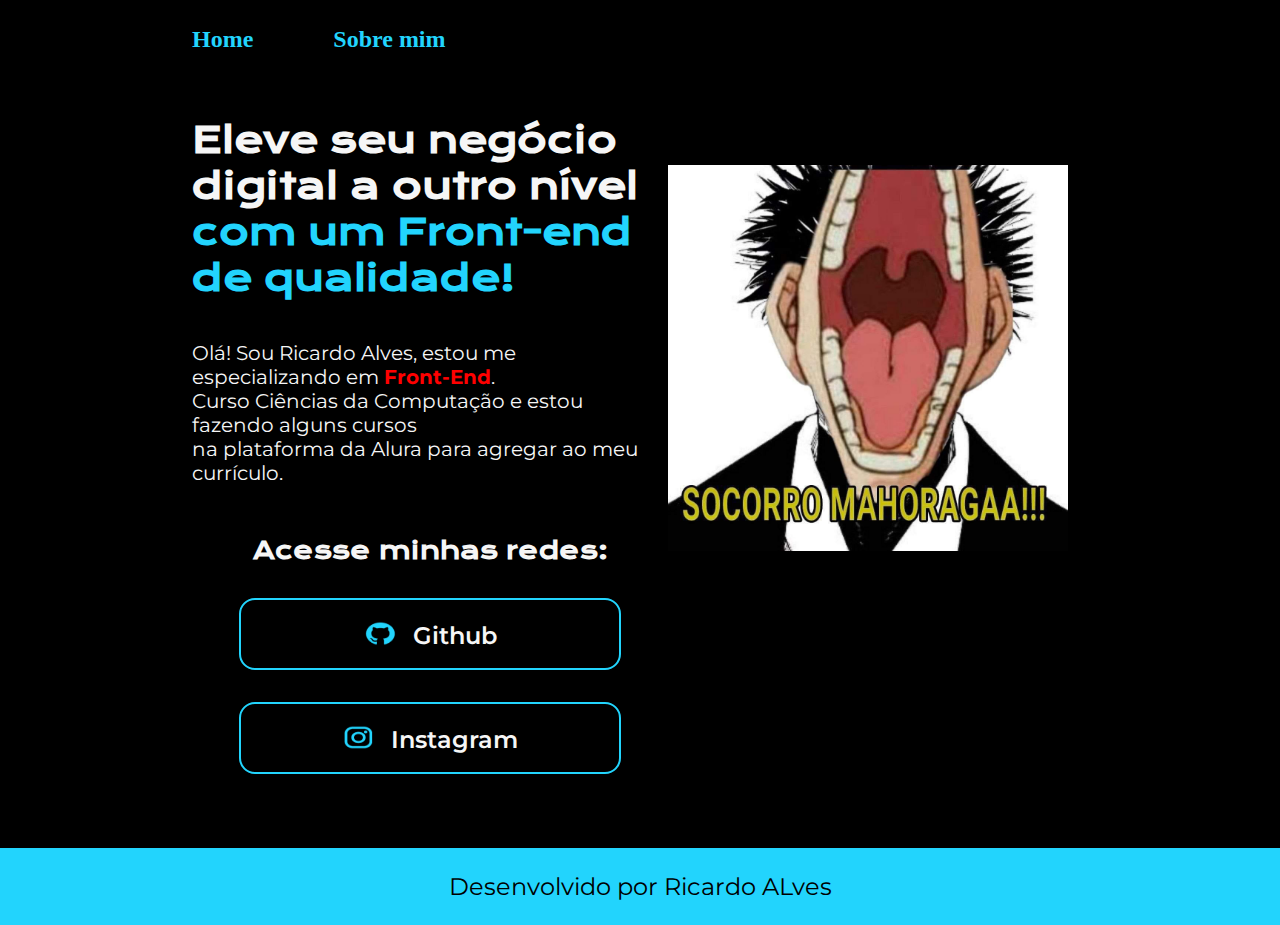
==== portifolio/index.html @ dfb127dc "Primeiro commit do projeto" ====
<!DOCTYPE html>
<html lang="pt-br">
<head>
    <meta charset="UTF-8">
    <meta name="viewport" content="width=device-width, initial-scale=1.0">
    <title>Portfolio</title>
    <link rel="stylesheet" href="./styles/style.css">
</head>
<body>
    <header class="cabecalho">
        <nav class="cabecalho__menu">
            <a class="cabecalho__menu__link" href="index.html">Home</a> 
            <a class="cabecalho__menu__link" href="about.html">Sobre mim</a>
        </nav>
    </header>
    <main class="apresentacao">
        <section class="apresentacao__conteudo">
            <h1 class="apresentacao__conteudo__titulo"> Eleve seu negócio digital a outro nível <strong class="titulo-destaque">com um Front-end de qualidade!</strong></h1>
            <p class="apresentacao__conteudo__texto">Olá! Sou Ricardo Alves, estou me especializando em <strong class="competencias">Front-End</strong>.<br> Curso Ciências da Computação e estou fazendo alguns cursos <br> na plataforma da Alura para agregar ao meu currículo.</p>
            <div class="apresentacao__links">
                <h2 class="apresentacao__links__subtitulos"> Acesse minhas redes: </h2>
                <a class="apresentacao__links__link" href="https://github.com/RicardoJrn1">
                    <img src=".vscode\assets\github.png">
                    Github</a>
                <a class="apresentacao__links__link" href="https://www.instagram.com/ricardjrn/">
                    <img src=".vscode\assets\instagram.png">
                    Instagram</a>
            </div>
        </section>
        <img class="apresentacao__imagem" src=".vscode\assets\salveme.jpg" alt="SALVE-ME MAHORAGA">
    </main>
    <footer class="rodape">
        <p>Desenvolvido por Ricardo ALves</p>
    </footer>
</body>
</html>
---- portifolio/styles/style.css ----
@import url('https://fonts.googleapis.com/css2?family=Krona+One&family=Montserrat:wght@400;600&display=swap');

.cabecalho {
    padding: 2% 0% 0% 15%;
}

.cabecalho__menu {
    display: flex;
    gap: 80px;
}

.cabecalho__menu__link {
    font-family: 'Montserrat' sans-serif;
    font-size: 24px;
    font-weight: 600;
    color: #22d4fd;
    text-decoration: none;
}

.cabecalho__menu__link:hover {
    color: #13687b;
    }

* {
    margin: 0;
    padding: 0;
}

body {
    box-sizing: border-box;
    background-color: black;
    color: #f6f6f6;
}

.titulo-destaque {
    color: #22d4fd;
}

.competencias {
    color: red;
}

.apresentacao__conteudo__titulo {
    font-size: 36px;
    font-family: "Krona One", sans-serif;
}

.apresentacao__conteudo__texto {
    font-size: 20px;
    font-family: "Montserrat", sans-serif;
}

.apresentacao {
    padding: 5% 15%;
    display: flex;
    align-items: center;
    justify-content: space-between;
}

.apresentacao__conteudo {
    width: 615px;
    display: flex;
    flex-direction: column;
    gap: 40px;
}

.apresentacao__links__subtitulos {
    font-family: "Krona One", sans-serif;
    font-size: 24px;
}

.apresentacao__links {
    display: flex;
    flex-direction: column;
    justify-content: space-between;
    padding: 10px 20px;
    align-items: center;
    gap: 32px;
}

.apresentacao__links__link {
    display: flex;
    justify-content: center;
    gap: 16px;
    width: 378px;
    height: 25px;
    text-align: center;
    gap: 16px;
    border-radius: 16px;
    font-size: 24px;
    font-weight: 600;
    padding: 21.5px 0;
    text-decoration: none;
    color: #f6f6f6;
    font-family: "Montserrat", sans-serif;
    border: 2px solid #22d4fd;
}

.apresentacao__links__link:hover {
    background-color: #272727;
    transition: all .3s ease-in-out;
    cursor: pointer;
}

.apresentacao__imagem {
   width: 400px;
   height: auto;
   margin-right: 20px;
   margin-top: -185px;
}

.rodape {
    padding: 24px;
    color: #000000;
    background-color: #22d4fd;
    text-align: center;
    font-family: 'Montserrat', sans-serif;
    font-size: 24px;
    font-weight: 400;
}
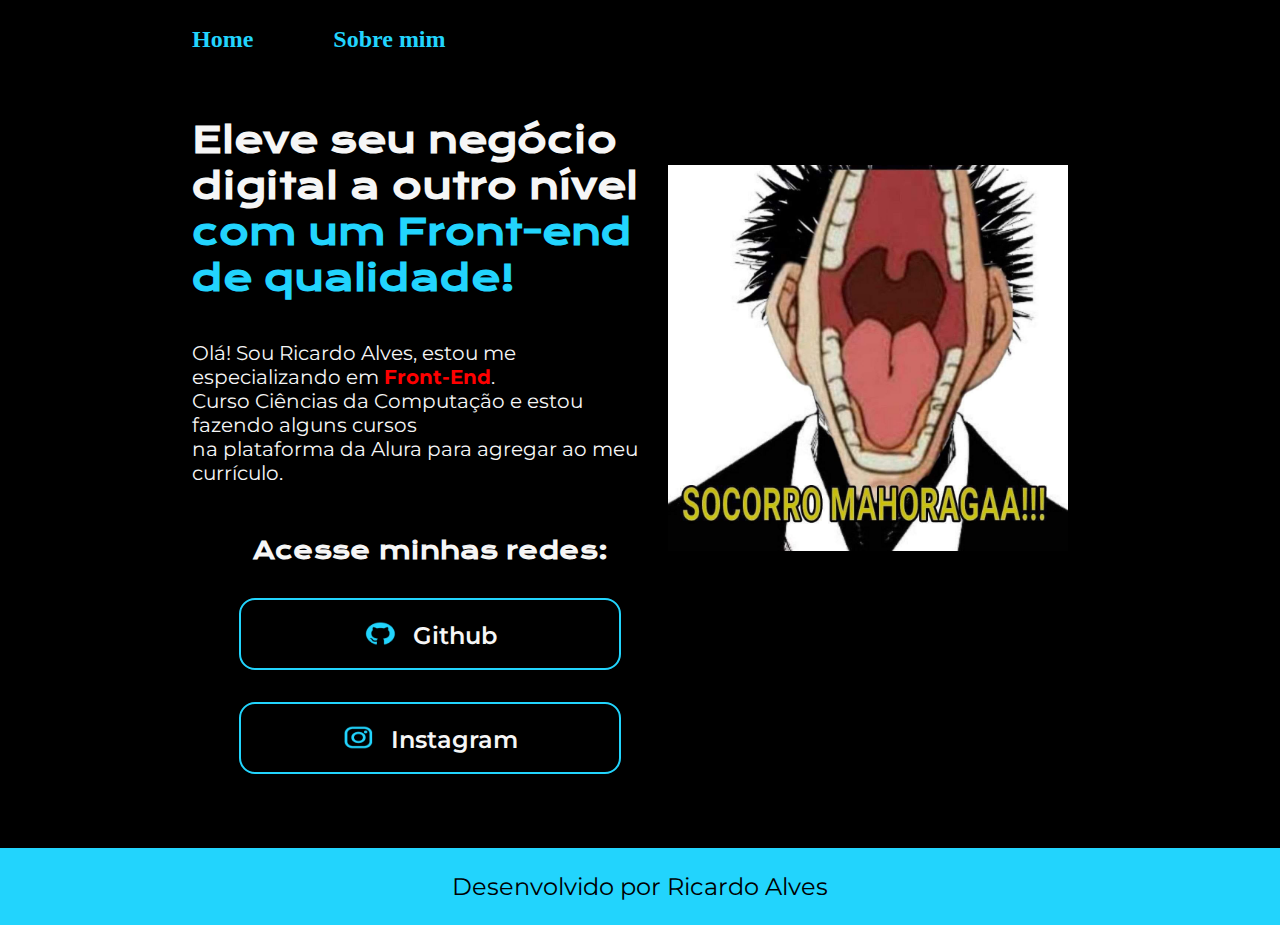
==== commit f904c085: "Atualização do portfolio" ====
--- a/portifolio/index.html
+++ b/portifolio/index.html
@@ -27,10 +27,10 @@
                     Instagram</a>
             </div>
         </section>
-        <img class="apresentacao__imagem" src=".vscode\assets\salveme.jpg" alt="SALVE-ME MAHORAGA">
+        <img class="apresentacao__imagem" src=".vscode/assets/salveme.jpg" alt="SALVE-ME MAHORAGA">
     </main>
     <footer class="rodape">
-        <p>Desenvolvido por Ricardo ALves</p>
+        <p>Desenvolvido por Ricardo Alves</p>
     </footer>
 </body>
 </html>--- a/portifolio/styles/style.css
+++ b/portifolio/styles/style.css
@@ -117,4 +117,10 @@
     font-family: 'Montserrat', sans-serif;
     font-size: 24px;
     font-weight: 400;
+}
+
+.apresentacao__imagem__about {
+    display: flex;
+    justify-content: space-around;
+    width: 400px;
 }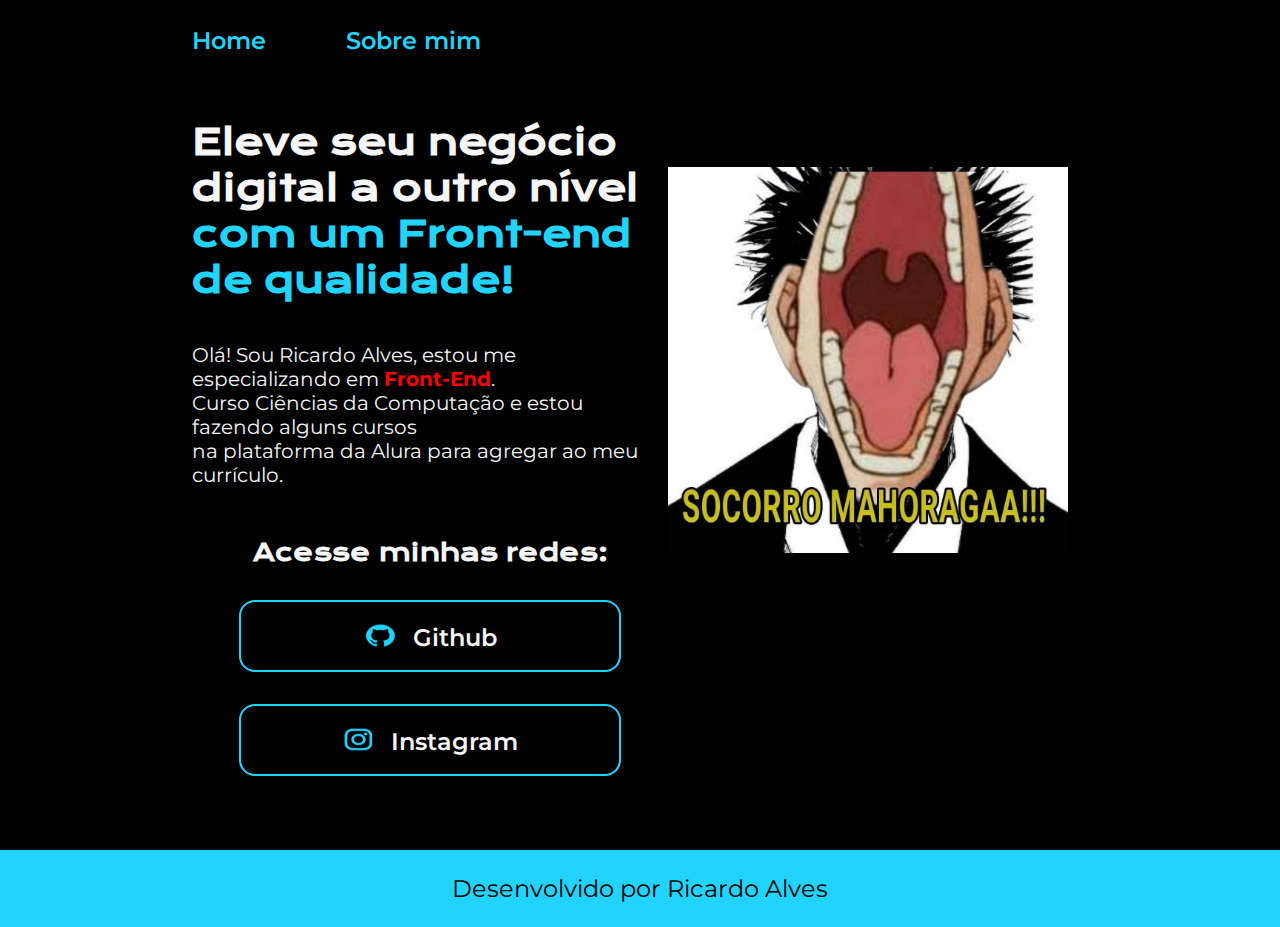
==== commit f0eec1c1: "Atualização" ====
--- a/portifolio/index.html
+++ b/portifolio/index.html
@@ -15,7 +15,7 @@
     </header>
     <main class="apresentacao">
         <section class="apresentacao__conteudo">
-            <h1 class="apresentacao__conteudo__titulo"> Eleve seu negócio digital a outro nível <strong class="titulo-destaque">com um Front-end de qualidade!</strong></h1>
+            <h1 class="apresentacao__conteudo__titulo"> Eleve seu negócio digital a outro nível <strong class="titulo_destaque">com um Front-end de qualidade!</strong></h1>
             <p class="apresentacao__conteudo__texto">Olá! Sou Ricardo Alves, estou me especializando em <strong class="competencias">Front-End</strong>.<br> Curso Ciências da Computação e estou fazendo alguns cursos <br> na plataforma da Alura para agregar ao meu currículo.</p>
             <div class="apresentacao__links">
                 <h2 class="apresentacao__links__subtitulos"> Acesse minhas redes: </h2>
--- a/portifolio/styles/style.css
+++ b/portifolio/styles/style.css
@@ -1,4 +1,14 @@
 @import url('https://fonts.googleapis.com/css2?family=Krona+One&family=Montserrat:wght@400;600&display=swap');
+
+:root {
+    --cor-primaria: #000000;
+    --cor-secundaria: #f6f6f6;
+    --cor-terciaria: #22d4fd;
+    --cor-hover: #272727;
+    
+    --fonte-primaria: "Krona One", sans-serif;
+    --fonte-secundaria: "Montserrat", sans-serif;
+}
 
 .cabecalho {
     padding: 2% 0% 0% 15%;
@@ -10,10 +20,10 @@
 }
 
 .cabecalho__menu__link {
-    font-family: 'Montserrat' sans-serif;
+    font-family: var(--fonte-secundaria);
     font-size: 24px;
     font-weight: 600;
-    color: #22d4fd;
+    color: var(--cor-terciaria);
     text-decoration: none;
 }
 
@@ -28,11 +38,11 @@
 
 body {
     box-sizing: border-box;
-    background-color: black;
-    color: #f6f6f6;
+    background-color: var(--cor-primaria);
+    color: var(--cor-secundaria);
 }
 
-.titulo-destaque {
+.titulo_destaque {
     color: #22d4fd;
 }
 
@@ -42,12 +52,12 @@
 
 .apresentacao__conteudo__titulo {
     font-size: 36px;
-    font-family: "Krona One", sans-serif;
+    font-family: var(--fonte-primaria);
 }
 
 .apresentacao__conteudo__texto {
     font-size: 20px;
-    font-family: "Montserrat", sans-serif;
+    font-family: var(--fonte-secundaria);
 }
 
 .apresentacao {
@@ -65,7 +75,7 @@
 }
 
 .apresentacao__links__subtitulos {
-    font-family: "Krona One", sans-serif;
+    font-family: var(--fonte-primaria);
     font-size: 24px;
 }
 
@@ -91,13 +101,13 @@
     font-weight: 600;
     padding: 21.5px 0;
     text-decoration: none;
-    color: #f6f6f6;
-    font-family: "Montserrat", sans-serif;
+    color: var(--cor-secundaria);
+    font-family: var(--fonte-secundaria);
     border: 2px solid #22d4fd;
 }
 
 .apresentacao__links__link:hover {
-    background-color: #272727;
+    background-color: var(--cor-hover);
     transition: all .3s ease-in-out;
     cursor: pointer;
 }
@@ -111,10 +121,10 @@
 
 .rodape {
     padding: 24px;
-    color: #000000;
-    background-color: #22d4fd;
+    color: var(--cor-primaria);
+    background-color: var(--cor-terciaria);
     text-align: center;
-    font-family: 'Montserrat', sans-serif;
+    font-family: var(--fonte-secundaria);
     font-size: 24px;
     font-weight: 400;
 }
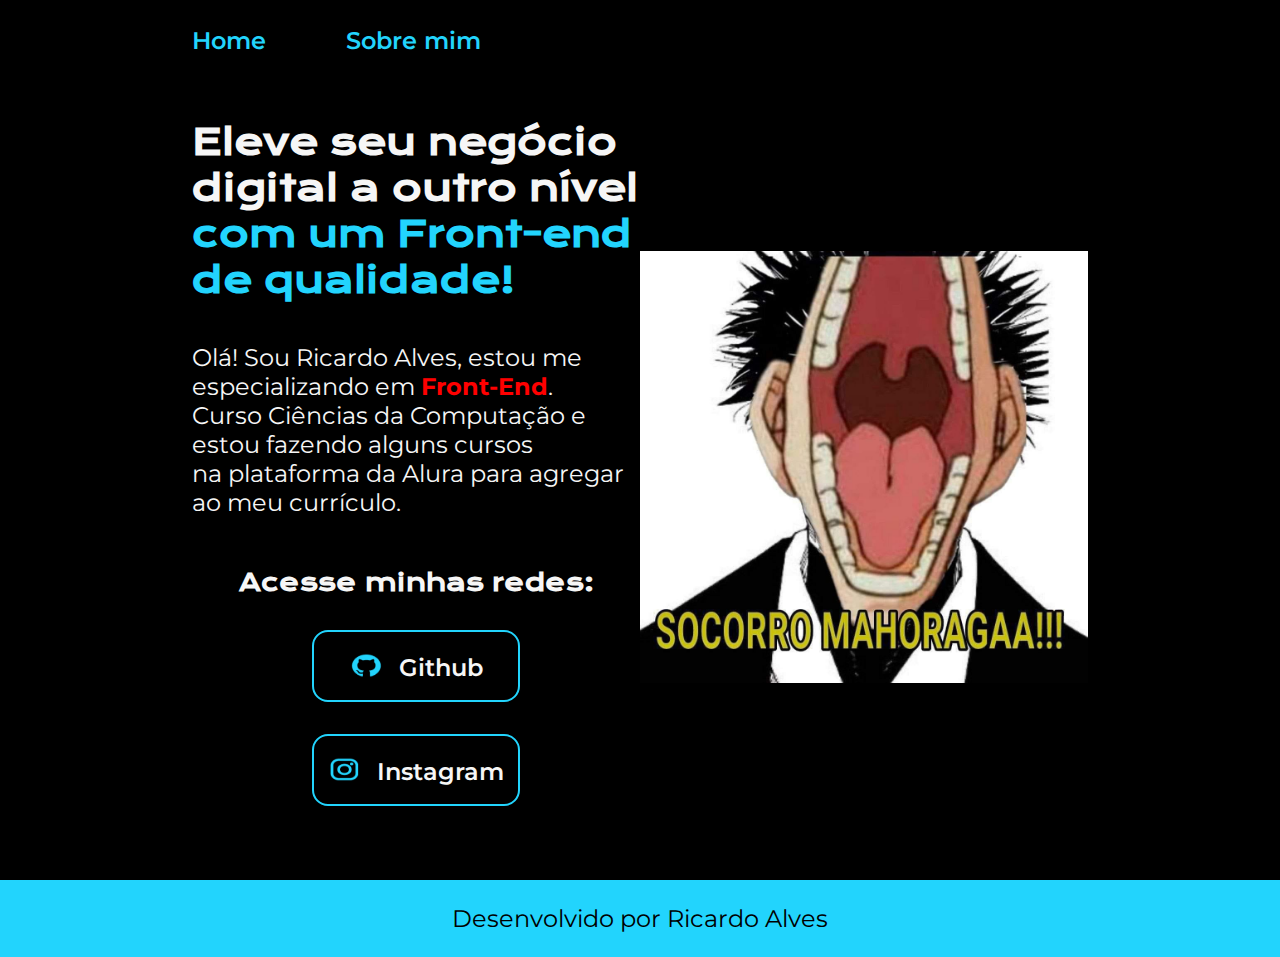
==== commit d3142095: "Responsividade" ====
--- a/portifolio/index.html
+++ b/portifolio/index.html
@@ -19,12 +19,14 @@
             <p class="apresentacao__conteudo__texto">Olá! Sou Ricardo Alves, estou me especializando em <strong class="competencias">Front-End</strong>.<br> Curso Ciências da Computação e estou fazendo alguns cursos <br> na plataforma da Alura para agregar ao meu currículo.</p>
             <div class="apresentacao__links">
                 <h2 class="apresentacao__links__subtitulos"> Acesse minhas redes: </h2>
-                <a class="apresentacao__links__link" href="https://github.com/RicardoJrn1">
+                <a class="apresentacao__links__navegacao" href="https://github.com/RicardoJrn1">
                     <img src=".vscode\assets\github.png">
-                    Github</a>
-                <a class="apresentacao__links__link" href="https://www.instagram.com/ricardjrn/">
+                    Github
+                </a>
+                <a class="apresentacao__links__navegacao" href="https://www.instagram.com/ricardjrn/">
                     <img src=".vscode\assets\instagram.png">
-                    Instagram</a>
+                    Instagram
+                </a>
             </div>
         </section>
         <img class="apresentacao__imagem" src=".vscode/assets/salveme.jpg" alt="SALVE-ME MAHORAGA">
--- a/portifolio/styles/style.css
+++ b/portifolio/styles/style.css
@@ -21,7 +21,7 @@
 
 .cabecalho__menu__link {
     font-family: var(--fonte-secundaria);
-    font-size: 24px;
+    font-size: 1.5rem;
     font-weight: 600;
     color: var(--cor-terciaria);
     text-decoration: none;
@@ -51,12 +51,12 @@
 }
 
 .apresentacao__conteudo__titulo {
-    font-size: 36px;
+    font-size: 2.25rem;
     font-family: var(--fonte-primaria);
 }
 
 .apresentacao__conteudo__texto {
-    font-size: 20px;
+    font-size: 1.5rem;
     font-family: var(--fonte-secundaria);
 }
 
@@ -68,7 +68,7 @@
 }
 
 .apresentacao__conteudo {
-    width: 615px;
+    width: 50%;
     display: flex;
     flex-direction: column;
     gap: 40px;
@@ -76,7 +76,7 @@
 
 .apresentacao__links__subtitulos {
     font-family: var(--fonte-primaria);
-    font-size: 24px;
+    font-size: 1.5rem;
 }
 
 .apresentacao__links {
@@ -88,11 +88,11 @@
     gap: 32px;
 }
 
-.apresentacao__links__link {
+.apresentacao__links__navegacao {
     display: flex;
     justify-content: center;
     gap: 16px;
-    width: 378px;
+    width: 50%;
     height: 25px;
     text-align: center;
     gap: 16px;
@@ -113,10 +113,7 @@
 }
 
 .apresentacao__imagem {
-   width: 400px;
-   height: auto;
-   margin-right: 20px;
-   margin-top: -185px;
+   width: 50%;
 }
 
 .rodape {
@@ -125,7 +122,7 @@
     background-color: var(--cor-terciaria);
     text-align: center;
     font-family: var(--fonte-secundaria);
-    font-size: 24px;
+    font-size: 1.5rem;
     font-weight: 400;
 }
 
